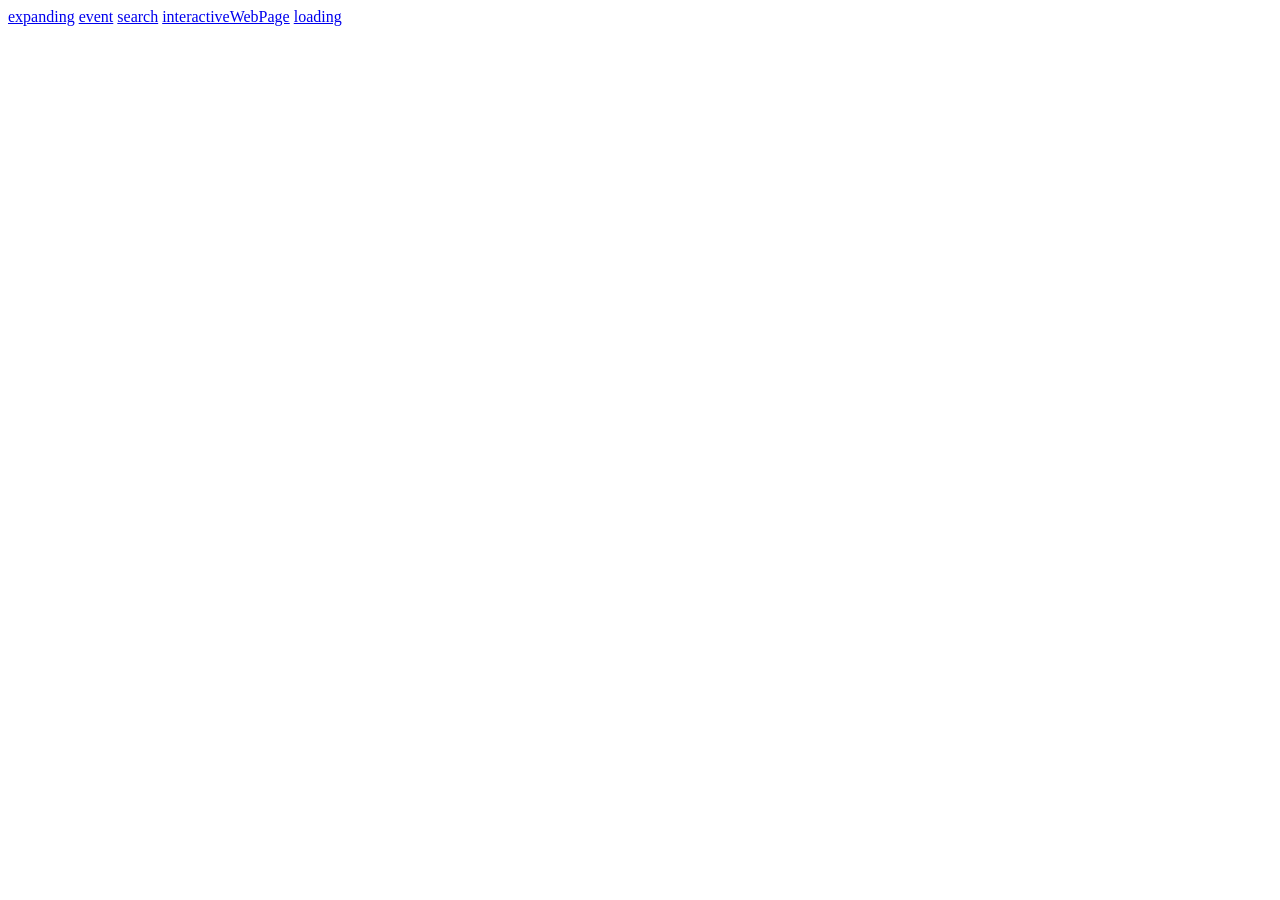
==== index.html @ 2b621374 "e2th" ====
<!DOCTYPE html>
<html lang="en">
<head>
    <meta charset="UTF-8">
    <meta name="viewport" content="width=device-width, initial-scale=1.0">
    <title>Homepage</title>
</head>
<body>
    <a href="expanding.html">expanding</a>
    <a href="event.html">event</a>
    <a href="search.html">search</a>
    <a href="interactiveWebPage.html">interactiveWebPage</a>
    <a href="loading.html">loading</a>
</body>
</html>

<!--
git add.
git commit -m "e2th"
Git push
 -->
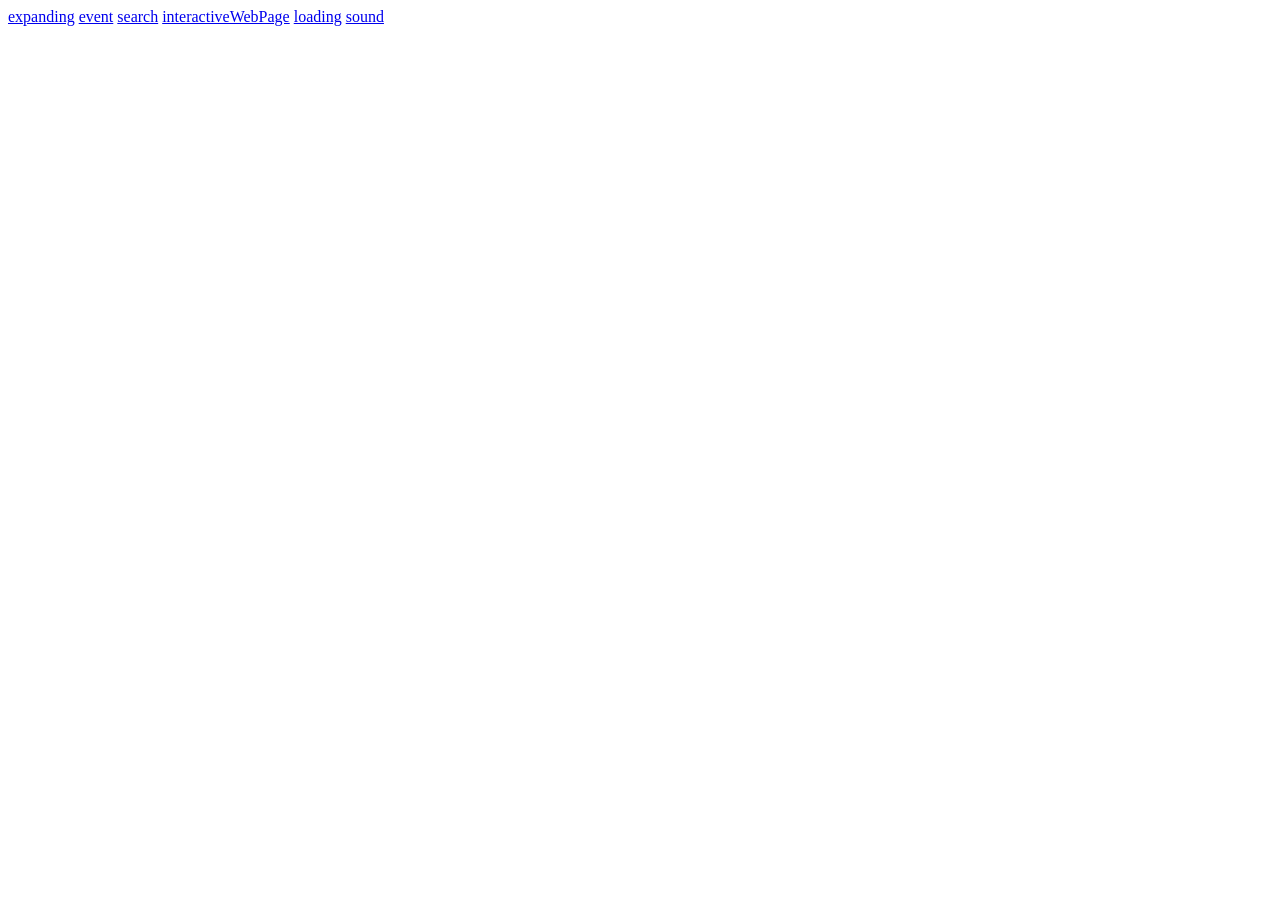
==== commit 03147523: "Wed, Mar 11, 2026, 9:09 AM -07:00" ====
--- a/index.html
+++ b/index.html
@@ -11,11 +11,12 @@
     <a href="search.html">search</a>
     <a href="interactiveWebPage.html">interactiveWebPage</a>
     <a href="loading.html">loading</a>
+    <a href="sound.html">sound</a>
 </body>
 </html>
 
 <!--
-git add.
+git add .
 git commit -m "e2th"
-Git push
+git push
  -->
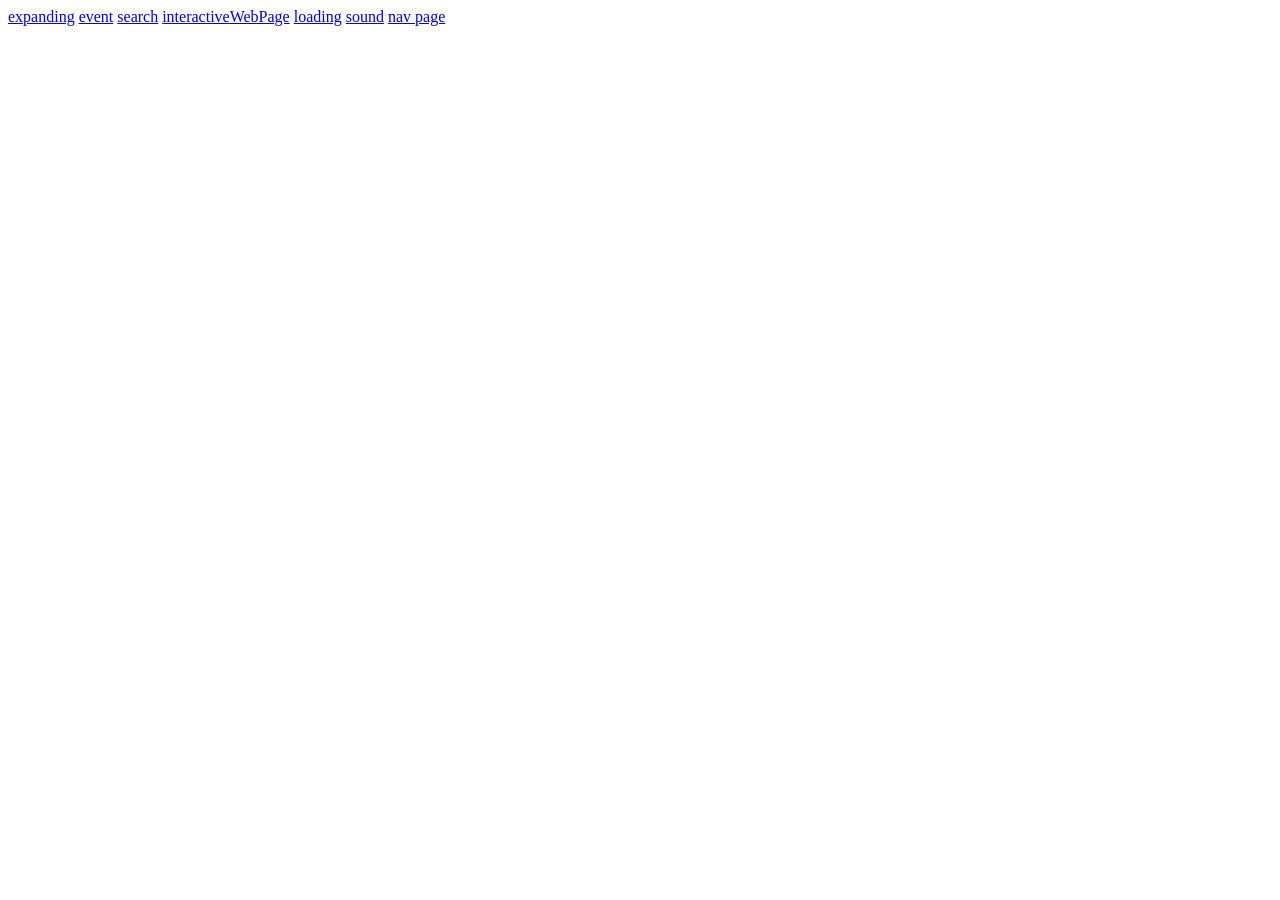
==== commit d931915b: "Fri, Mar 13, 2026, 9:28 AM -07:00" ====
--- a/index.html
+++ b/index.html
@@ -12,6 +12,7 @@
     <a href="interactiveWebPage.html">interactiveWebPage</a>
     <a href="loading.html">loading</a>
     <a href="sound.html">sound</a>
+    <a href="nav.html">nav page</a>
 </body>
 </html>
 
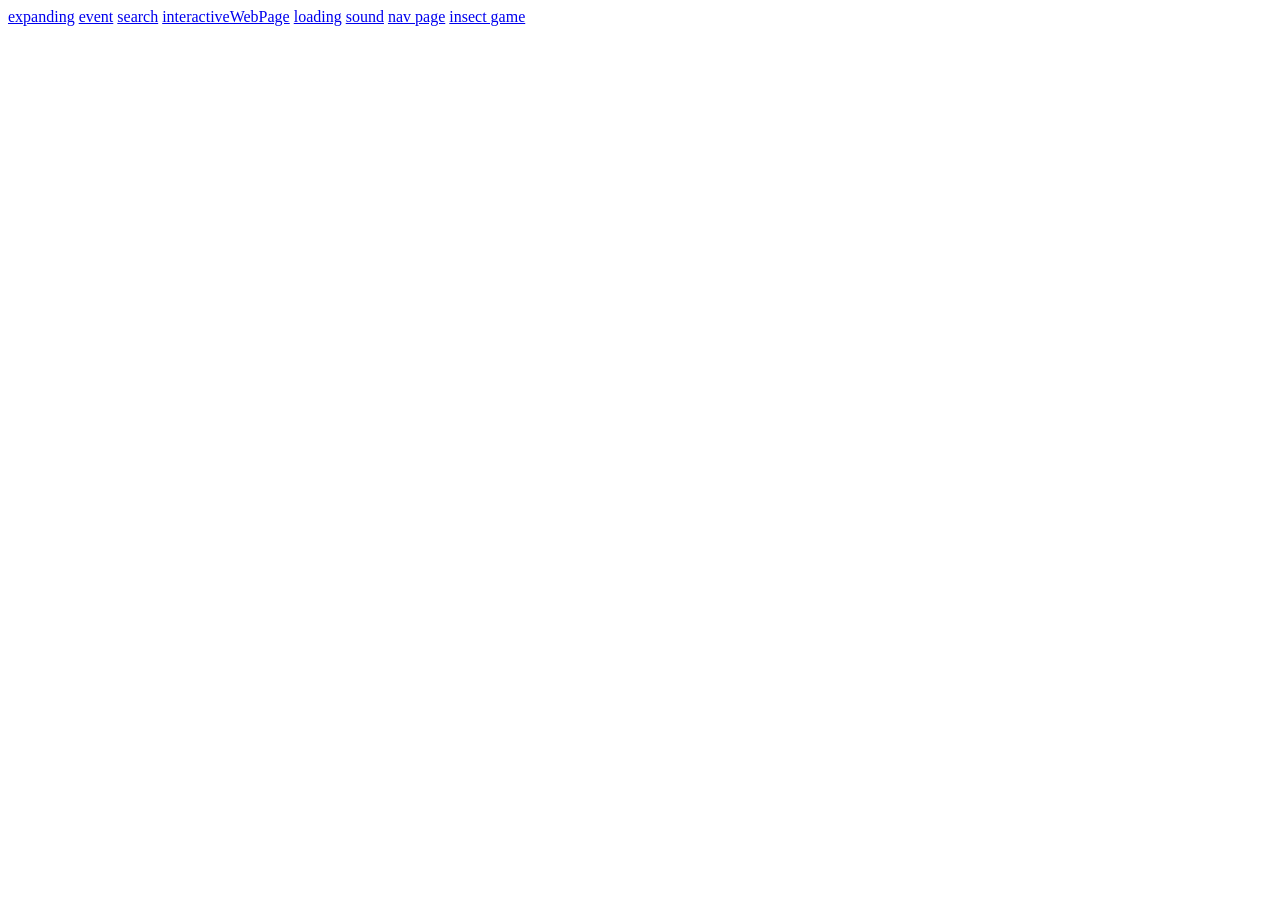
==== commit ea23a1ad: "Fri, Mar 20, 2026, 9:24 AM -07:00" ====
--- a/index.html
+++ b/index.html
@@ -13,6 +13,7 @@
     <a href="loading.html">loading</a>
     <a href="sound.html">sound</a>
     <a href="nav.html">nav page</a>
+    <a href="insect.html">insect game</a>
 </body>
 </html>
 
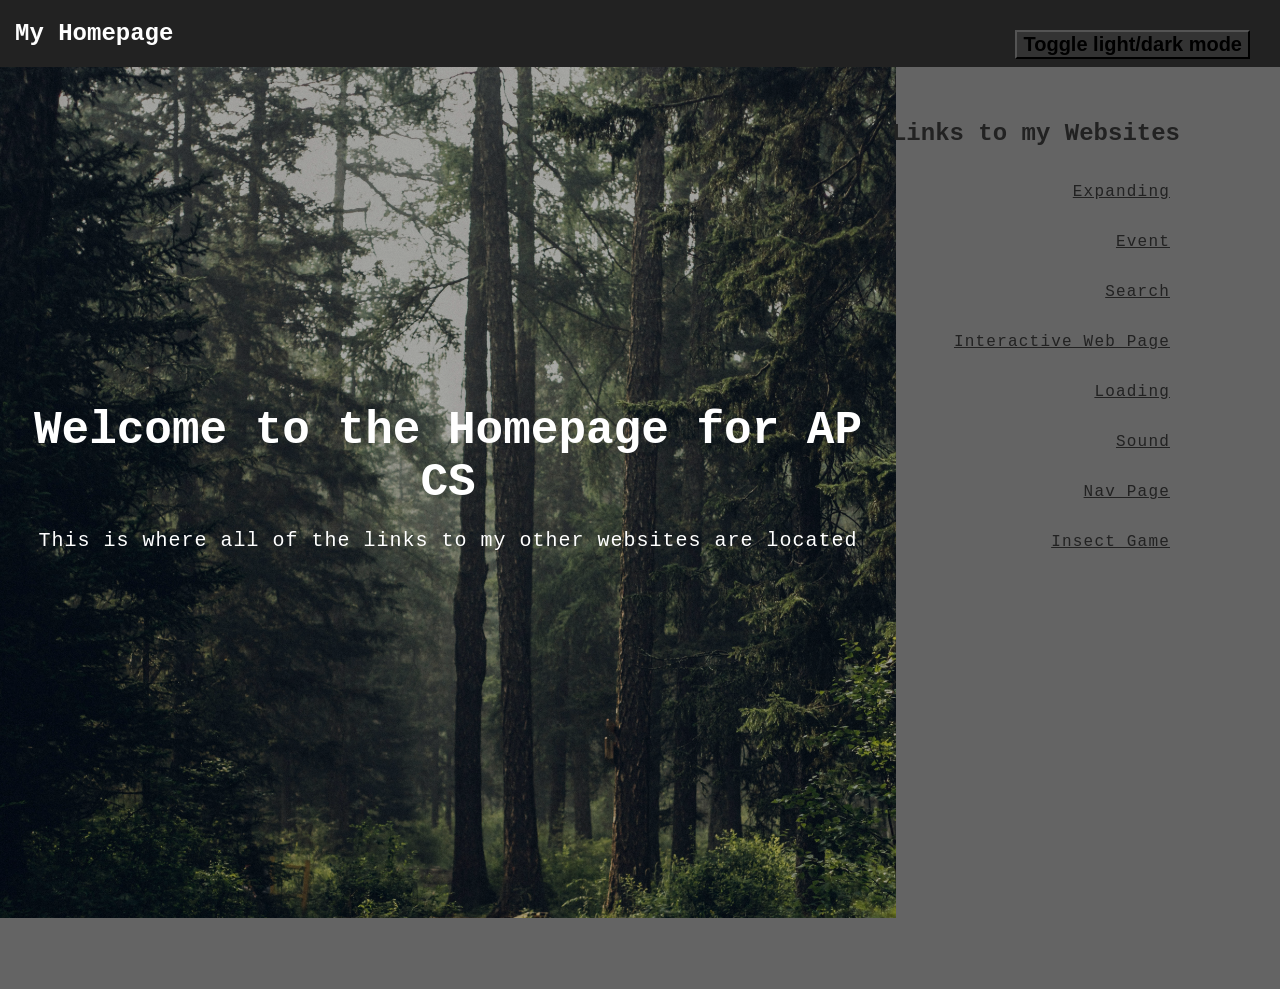
==== commit 363789ee: "efb" ====
--- a/index.html
+++ b/index.html
@@ -4,16 +4,43 @@
     <meta charset="UTF-8">
     <meta name="viewport" content="width=device-width, initial-scale=1.0">
     <title>Homepage</title>
+     <link rel="stylesheet" href="index.css">
 </head>
 <body>
-    <a href="expanding.html">expanding</a>
-    <a href="event.html">event</a>
-    <a href="search.html">search</a>
-    <a href="interactiveWebPage.html">interactiveWebPage</a>
-    <a href="loading.html">loading</a>
-    <a href="sound.html">sound</a>
-    <a href="nav.html">nav page</a>
-    <a href="insect.html">insect game</a>
+    <button class="btn">
+        <h2>Toggle light/dark mode</h2>
+    </button>
+     <nav class="link">
+        <a href="index.html">Homepage</a>
+    </nav>
+      <nav class="nav">
+            <div class="container">
+                <h1 class="logo">
+                    <a href="index.html">My Homepage</a>
+                </h1>
+            </div>
+        </nav>
+        <div class="hero">
+            <div class="container">
+                <h1>Welcome to the Homepage for AP CS</h1>
+                <p> This is where all of the links to my other websites are located
+                </p>
+            </div>
+        </div>
+        <section class="container content">
+            <h2>Links to my Websites</h2>
+            <p>
+                <a href="expanding.html">Expanding</a>
+                <a href="event.html">Event</a>
+                <a href="search.html">Search</a>
+                <a href="interactiveWebPage.html">Interactive Web Page</a>
+                <a href="loading.html">Loading</a>
+                <a href="sound.html">Sound</a>
+                <a href="nav.html">Nav Page</a>
+                <a href="insect.html">Insect Game</a>
+            <p>
+        </section>
+        <script src="index.js"></script>
 </body>
 </html>
 
--- a/index.css
+++ b/index.css
@@ -0,0 +1,184 @@
+@import url('https://fonts.googleapis.com/css2?family=Iosevka+Charon+Mono:ital,wght@0,300;0,400;0,500;0,700;1,300;1,400;1,500;1,700&family=Roboto:ital,wght@0,100..900;1,100..900&display=swap');
+
+* {
+    box-sizing: border-box;
+    margin: 0;
+}
+
+body {
+    background: rgb(100, 100, 100);
+    font-family: "Iosevka Charon Mono", monospace;
+    overflow: hidden;
+    color: #222222;
+    overflow-x: hidden;
+    padding-bottom: 50px;
+}
+
+.container.content {
+    position: absolute;
+    right: 100px;
+    top: 100px;
+}
+
+.container.content p {
+    display: flex;
+    flex-direction: column;
+    align-items: flex-end;
+}
+
+.nav {
+    position: fixed;
+    background: #222222;
+    top: 0;
+    left: 0;
+    right: 0;
+    transition: all .3s ease-in-out;
+}
+
+.nav .container {
+    display: flex;
+    align-items: center;
+    justify-content: space-between;
+    padding: 20px 0px;
+}
+
+.nav a {
+    color: white;
+    text-decoration: none;
+    padding: 7px 15px;
+}
+
+.hero {
+    background-image: url('images/forest1.jpg');
+    height: 100vh;
+    width: 70vw;
+    background-repeat: no-repeat;
+    background position:
+    color: white;
+    display: flex;
+    justify-content: center;
+    align-items: center;
+    text-align: center;
+    position: relative;
+    margin-bottom: 20px;
+    z-index: -2;
+    background-size: cover;
+}
+
+.hero::before {
+    content: '';
+    position: absolute;
+    top: 0px;
+    left:0px;
+    width: 100%;
+    height: 100%;
+    z-index: -1;
+    background: black;
+    opacity: .3;
+}
+
+.hero h1 {
+    font-size: 46px;
+    color: white;
+    margin: 20px 0px 20px;
+}
+
+.hero p {
+    font-size: 20px;
+    color: white;
+    letter-spacing: 1px;
+}
+
+.content h2 {
+    font-size: 150%;
+    margin: 20px 0px;
+}
+
+.content p {
+    color: #111111;
+    line-height: 30px;
+    letter-spacing: 1.2px;
+}
+
+.content a {
+    padding: 10px;
+    color: #222222;
+}
+
+.content a:hover {
+    opacity: .6;
+    color: white;
+}
+
+.btn {
+    position: absolute;
+    top: 30px;
+    right: 30px;
+    z-index: 200;
+    background-color: #333333;
+}
+
+
+/* below this is all of the light mode stuff */
+
+
+
+.btn.light {
+    position: absolute;
+    top: 30px;
+    right: 30px;
+    z-index: 200;
+    background-color: #666666;
+}
+
+.nav.light {
+    position: fixed;
+    background: #999999;
+    top: 0;
+    left: 0;
+    right: 0;
+    transition: all .3s ease-in-out;
+}
+
+body.light {
+    background: rgb(100, 100, 100);
+    font-family: "Iosevka Charon Mono", monospace;
+    overflow: hidden;
+    color: #999999;
+    overflow-x: hidden;
+    padding-bottom: 50px;
+}
+
+.nav.light a{
+    color: black;
+    text-decoration: none;
+    padding: 7px 15px;
+}
+
+.hero.light::before {
+    content: '';
+    position: absolute;
+    top: 0px;
+    left:0px;
+    width: 100%;
+    height: 100%;
+    z-index: -1;
+    background: black;
+    opacity: 0;
+}
+
+.content.light a:hover {
+    opacity: .6;
+    color: black;
+}
+
+.content.light p {
+    color: #777777;
+    line-height: 30px;
+    letter-spacing: 1.2px;
+}
+
+.content.light a {
+    padding: 10px;
+    color: #888888;
+}
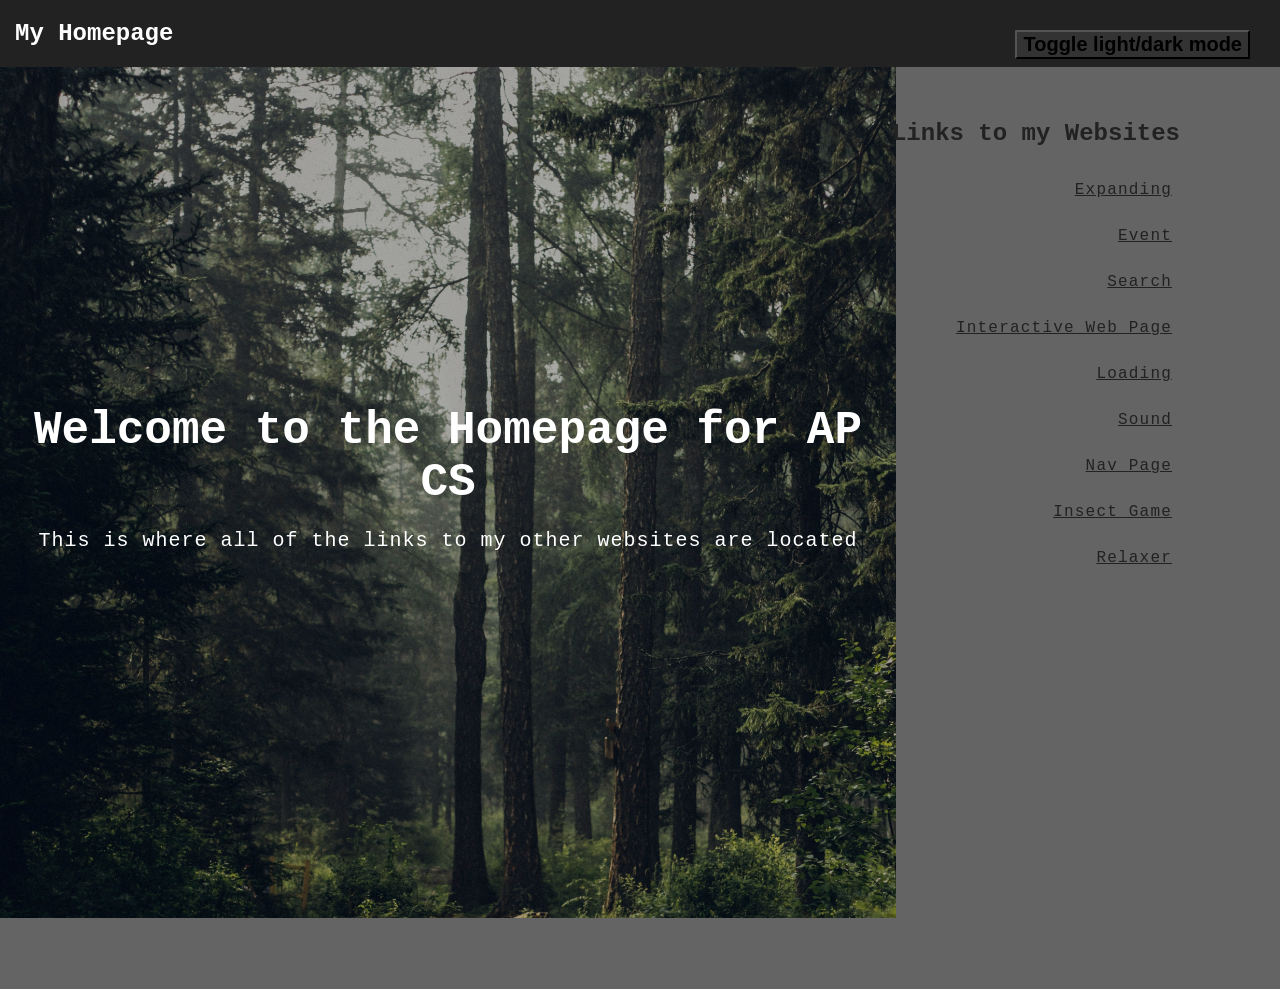
==== commit 77ba76d8: "Tue, Apr 7, 2026, 10:02 AM -07:00" ====
--- a/index.html
+++ b/index.html
@@ -38,6 +38,7 @@
                 <a href="sound.html">Sound</a>
                 <a href="nav.html">Nav Page</a>
                 <a href="insect.html">Insect Game</a>
+                <a href="relaxer.html">Relaxer</a>
             <p>
         </section>
         <script src="index.js"></script>
--- a/index.css
+++ b/index.css
@@ -101,7 +101,7 @@
 }
 
 .content a {
-    padding: 10px;
+    padding: 8px;
     color: #222222;
 }
 
@@ -179,6 +179,6 @@
 }
 
 .content.light a {
-    padding: 10px;
+    padding: 8px;
     color: #888888;
 }
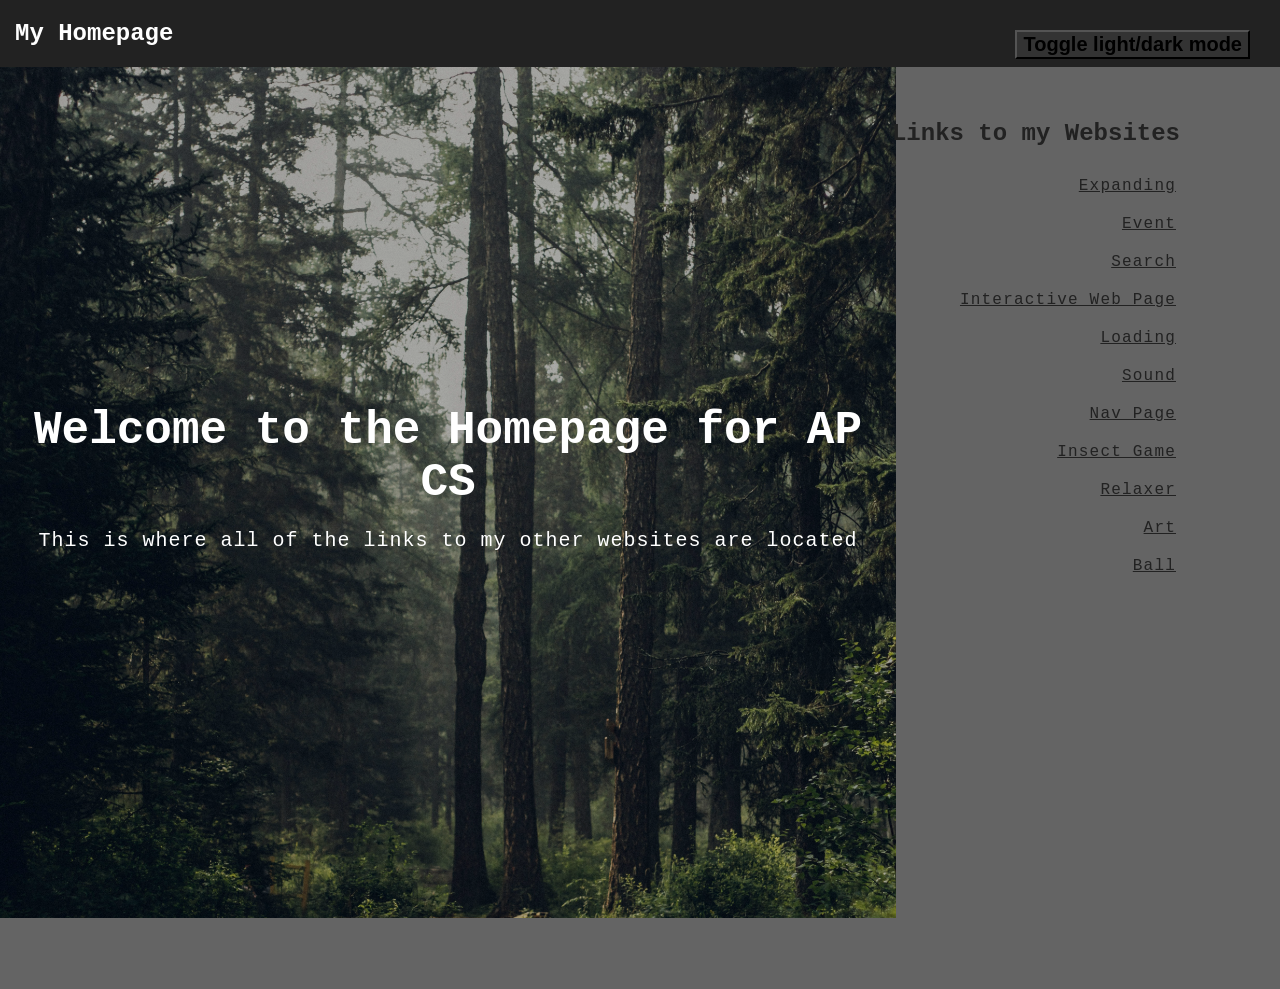
==== commit 6b9f49cb: "Mon, Apr 13, 2026, 8:51 AM -07:00" ====
--- a/index.html
+++ b/index.html
@@ -39,6 +39,8 @@
                 <a href="nav.html">Nav Page</a>
                 <a href="insect.html">Insect Game</a>
                 <a href="relaxer.html">Relaxer</a>
+                <a href="art.html">Art</a>
+                <a href="ball.html">Ball</a>
             <p>
         </section>
         <script src="index.js"></script>
--- a/index.css
+++ b/index.css
@@ -101,7 +101,7 @@
 }
 
 .content a {
-    padding: 8px;
+    padding: 4px;
     color: #222222;
 }
 
@@ -179,6 +179,6 @@
 }
 
 .content.light a {
-    padding: 8px;
+    padding: 4px;
     color: #888888;
 }
